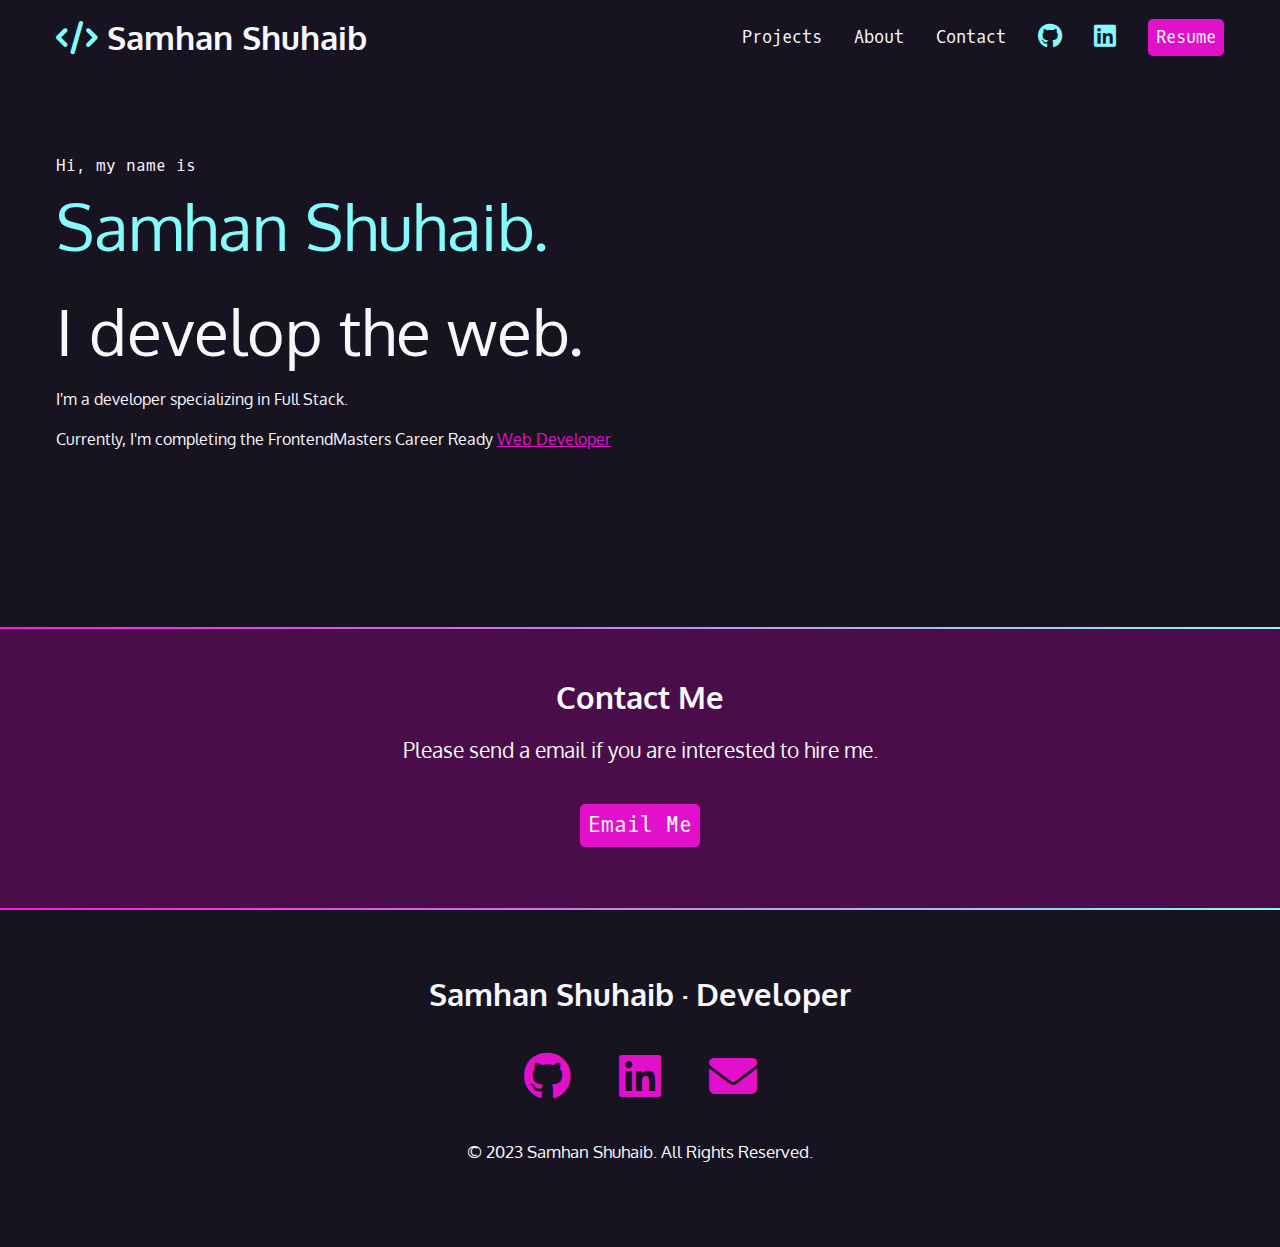
==== index.html @ 9d799bc8 "updated my portfolio" ====
<!DOCTYPE html>
<html lang="en">
<head>
    <meta charset="UTF-8">
    <meta name="viewport" content="width=device-width, initial-scale=1.0">
    <title>Home | Samhan Shuhaib</title>

    <!-- Styles -->
    <link rel="stylesheet" href="style/main.css">
    <link rel="stylesheet" href="https://cdnjs.cloudflare.com/ajax/libs/font-awesome/4.7.0/css/font-awesome.min.css">
    <link rel="stylesheet" href="https://cdnjs.cloudflare.com/ajax/libs/font-awesome/6.5.1/css/all.min.css">
    <link rel="stylesheet" href="https://fonts.googleapis.com/css2?family=Oxygen&family=Oxygen+Mono&display=swap">
</head>

<body>

    <!-- nav bar -->
    <nav>
        <ul>
            <li>
                <h1><a href="index.html"> 
                    <span class="fa-solid fa-code" aria-hidden="true"></span> Samhan Shuhaib</a>
                </h1>
            </li>
            <li><a href="#projects">Projects</a></li>
            <li><a href="#about">About</a></li>
            <li><a href="#contact">Contact</a></li>
            <li><a href="https://github.com/Samhan-6" target="_blank">
                <span class="fa-brands fa-github" aria-hidden="true"></span>
                <span class="sr-only">GitHub</span>
                </a>
            </li>
            <li>
                <a href="https://www.linkedin.com/in/samhan-shuhaib-b92197216/" target="_blank">
                <span class="fa-brands fa-linkedin" aria-hidden="true"></span>
                <span class="sr-only">Linkedin</span>
            </a>
            </li>
            <li><a href="#resume" class="button">Resume</a></li>
        </ul>
    </nav>

    <!-- intro -->
    <section id="intro">
        <p class="name">Hi, my name is <span>Samhan Shuhaib.</span></p>

        <h2>I develop the web.</h2>

        <p>I'm a developer specializing in Full Stack.</p>

        <p>Currently, I'm completing the FrontendMasters Career Ready <a href="#">Web Developer</a></p>
    </section>

    <!-- breaking line -->
    <div class="gradient"></div>

    <!-- contact -->
    <div class="section-plum">
        <section id="contact">
            <h2>Contact Me</h2>
    
            <p>Please send a email if you are interested to hire me.</p>
    
            <p><a href="mailto:msmsamhan844@gmail.com" class="button">Email Me</a></p>
        </section>
    </div>
    
    <!-- breaking line -->
    <div class="gradient"></div>

    <!-- footer -->
    <footer>
        <h2>Samhan Shuhaib &middot; Developer</h2>
        <ul>
            <li><a href="https://github.com/Samhan-6" target="_blank">
                    <span class="fa-brands fa-github" aria-hidden="true">
                    <span class="sr-only">GitHub</span>
                </a>
            </li>
            <li><a href="https://www.linkedin.com/in/samhan-shuhaib-b92197216/">
                    <span class="fa-brands fa-linkedin" aria-hidden="true"></span>
                    <span class="sr-only">Linkedin</span>
                </a>
            </li>
            <li>
                <a href="mailto:msmsamhan844@gmail.com">
                    <span class="fa-solid fa-envelope" aria-hidden="true"></span>
                    <span class="sr-only">Email</span>
                </a>
            </li>
        </ul>
        <p><small>&copy; 2023 Samhan Shuhaib. All Rights Reserved.</small></p>
    </footer>
    
</body>
</html>
---- style/main.css ----
/* variables declared here - these are the colors for our pages, as well as the font stacks and sizes. */
:root {
    --black: #171321;
    --dkblue: #0d314b;
    --plum: #4b0d49;
    --hotmag: #ff17e4;
    --magenta: #e310cb;
    --aqua: #86fbfb;
    --white: #f7f8fa;
    --font-size: 1.3rem;
    --mono: "Oxygen mono", monospace;
    --sans: Oxygen, sans-serif;
}
/* border box model: https://css-tricks.com/box-sizing/ */
html {
    box-sizing: border-box;
}
*,
*::before,
*::after {
    box-sizing: inherit;
}

body {
    margin: 0;
    padding: 0;
    font-family: var(--sans);
    background-color: var(--black);
    color: var(--white);
    font-size: var(--font-size);
}

h1, h2, h3 {
    margin: 0;
}

a {
    color: var(--magenta);
}

a:hover {
    color: var(--hotmag);
    text-decoration: none;
}

/* backgrounds colors of div */
.section-plum {
    background-color: var(--plum);
}

.gradient {
    background: linear-gradient(90deg, rgba(255, 23, 228, 1) 0%, rgba(134, 251, 251, 1) 100%);
    height: 2px;
}

/* intro style */
#intro {
    padding: 4rem 1rem 10rem 1rem;
    max-width: 1200px;
    margin: 0 auto;
}

#intro p {
    font-size: 1rem;
    line-height: 1.5;
}

#intro .name {
    font-family: var(--mono);
}

.name span {
    font-family: var(--sans);
    font-size: 4rem;
    color: var(--aqua);
    display: block;
}

#intro h2 {
    font-size: 4rem;
    font-weight: normal;
}

/* contact section */
#contact {
    text-align: center;
    margin: 0 auto;
    padding: 3rem 0;
    background-color: var(--plum);
}

#contact p:last-child {
    margin-top: 3rem;
}

/* navbar */
nav {
    font-family: var(--mono);
    font-size: 80%;
    padding: 1rem;
}

nav h1 a {
    font-family: var(--sans);
}

nav ul {
    list-style-type: none;
    padding: 0;
    margin: 0;
    display: flex;
    flex-flow: row wrap;
    justify-content: center;
    align-items: center;
    gap: 2rem;
}

nav li:first-child {
    flex-basis: 100%;
    text-align: center;
}

nav [class*="fa-"] {
    font-size: 150%;
    color: var(--aqua);
}

nav h1 [class*="fa-"] {
    font-size: 100%;
    color: var(--aqua);
}

nav a {
    color: var(--white);
    text-decoration: none;
    display: block;
}

nav a:hover,
nav [class*="fa-"]:hover {
    color: var(--magenta);
}

.button {
    background-color: var(--magenta);
    color: var(--white);
    padding: 0.5rem;
    border-radius: 5px;
    font-family: var(--mono);
    text-decoration: none;
}

.button:hover {
    color: var(--white);
    background-color: var(--hotmag);
}

footer {
    text-align: center;
    padding: 4rem 0;
}

footer ul {
    list-style-type: none;
    padding: 0;
    margin: 2rem 0;
    display: flex;
    flex-flow: row wrap;
    justify-content: center;
    gap: 3rem;
    font-size: 3rem;
}

@media (min-width: 850px) {
    nav {
        max-width: 1200px;
        margin: 0 auto;
    }

    nav li:first-child {
        flex-basis: auto;
        text-align: left;
        margin-right: auto;
    }
}
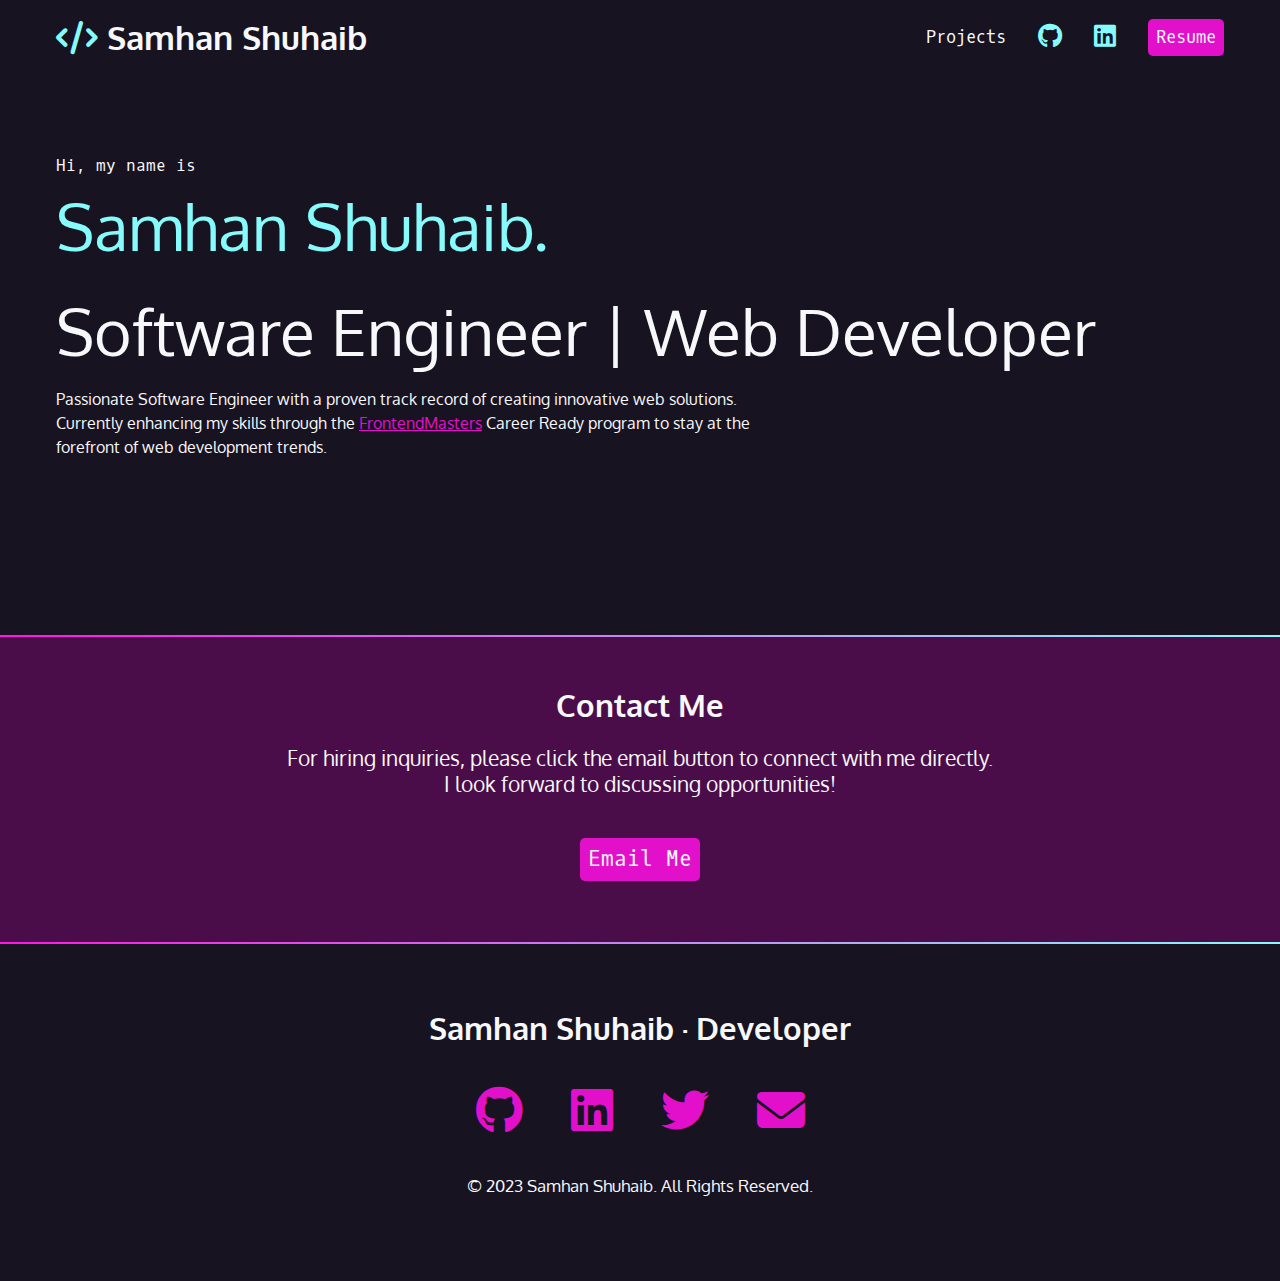
==== commit fce3adb5: "the portfolio is finally ready" ====
--- a/index.html
+++ b/index.html
@@ -22,9 +22,7 @@
                     <span class="fa-solid fa-code" aria-hidden="true"></span> Samhan Shuhaib</a>
                 </h1>
             </li>
-            <li><a href="#projects">Projects</a></li>
-            <li><a href="#about">About</a></li>
-            <li><a href="#contact">Contact</a></li>
+            <li><a href="projects.html">Projects</a></li>
             <li><a href="https://github.com/Samhan-6" target="_blank">
                 <span class="fa-brands fa-github" aria-hidden="true"></span>
                 <span class="sr-only">GitHub</span>
@@ -36,7 +34,7 @@
                 <span class="sr-only">Linkedin</span>
             </a>
             </li>
-            <li><a href="#resume" class="button">Resume</a></li>
+            <li><a href="https://drive.google.com/file/d/15GCO4Tj9djGR40xREcy718EXITJwIPVz/view?usp=sharing" target="_blank" class="button">Resume</a></li>
         </ul>
     </nav>
 
@@ -44,11 +42,13 @@
     <section id="intro">
         <p class="name">Hi, my name is <span>Samhan Shuhaib.</span></p>
 
-        <h2>I develop the web.</h2>
+        <h2>Software Engineer | Web Developer</h2>
 
-        <p>I'm a developer specializing in Full Stack.</p>
+        <p>
+            Passionate Software Engineer with a proven track record of creating innovative web solutions.<br>
+            Currently enhancing my skills through the <a href="https://frontendmasters.com/learn/beginner/" target="_blank"> FrontendMasters</a> Career Ready program to stay at the <br> forefront of web development trends.
+        </p>
 
-        <p>Currently, I'm completing the FrontendMasters Career Ready <a href="#">Web Developer</a></p>
     </section>
 
     <!-- breaking line -->
@@ -59,7 +59,10 @@
         <section id="contact">
             <h2>Contact Me</h2>
     
-            <p>Please send a email if you are interested to hire me.</p>
+            <p>
+                For hiring inquiries, please click the email button to connect with me directly.<br>
+                I look forward to discussing opportunities!
+            </p>
     
             <p><a href="mailto:msmsamhan844@gmail.com" class="button">Email Me</a></p>
         </section>
@@ -72,18 +75,26 @@
     <footer>
         <h2>Samhan Shuhaib &middot; Developer</h2>
         <ul>
-            <li><a href="https://github.com/Samhan-6" target="_blank">
+            <li>
+                <a href="https://github.com/Samhan-6" target="_blank">
                     <span class="fa-brands fa-github" aria-hidden="true">
                     <span class="sr-only">GitHub</span>
                 </a>
             </li>
-            <li><a href="https://www.linkedin.com/in/samhan-shuhaib-b92197216/">
+            <li>
+                <a href="https://www.linkedin.com/in/samhan-shuhaib-b92197216/" target="_blank">
                     <span class="fa-brands fa-linkedin" aria-hidden="true"></span>
                     <span class="sr-only">Linkedin</span>
                 </a>
             </li>
             <li>
-                <a href="mailto:msmsamhan844@gmail.com">
+                <a href="https://twitter.com/msamhan_6" target="_blank">
+                    <span class="fa-brands fa-twitter" aria-hidden="true"></span>
+                    <span class="sr-only">Twitter</span>
+                </a>
+            </li>
+            <li>
+                <a href="mailto:msmsamhan844@gmail.com" target="_blank">
                     <span class="fa-solid fa-envelope" aria-hidden="true"></span>
                     <span class="sr-only">Email</span>
                 </a>
--- a/style/main.css
+++ b/style/main.css
@@ -43,9 +43,17 @@
     text-decoration: none;
 }
 
+img {
+    width: 100%;
+}
+
 /* backgrounds colors of div */
 .section-plum {
     background-color: var(--plum);
+}
+
+.section-dkblue {
+    background-color: var(--dkblue);
 }
 
 .gradient {
@@ -171,6 +179,78 @@
     font-size: 3rem;
 }
 
+/* projects section */
+#projects {
+    padding: 4rem 1rem;
+}
+
+#projects h2 {
+    font-size: 2.5rem;
+    margin-bottom: calc(2.5rem * 1.5);
+}
+
+#projects h3 {
+    color: var(--aqua);
+}
+
+#projects h4 {
+    font-size: 1rem;
+    font-family: var(--mono);
+    margin: 0;
+}
+
+.blackbox {
+    background-color: var(--black);
+    padding: 1rem;
+    border-radius: 10px;
+    color: var(--white);
+    font-size: 1rem;
+    line-height: 1.5;
+}
+
+#projects ul {
+    list-style-type: none;
+    padding: 0;
+    margin: 0;
+    display: flex;
+    flex-flow: row wrap;
+    justify-content: flex-start;
+    gap: 1rem;
+    font-size: 1rem;
+}
+
+#projects img {
+    margin: 2rem 0 4rem 0;
+    border-left: 1px solid var(--aqua);
+    border-top: 1px solid var(--aqua);
+    border-radius: 25px;
+    padding: 1rem;
+}
+
+@media (min-width:550px) {
+    article {
+        display: grid;
+        grid-template-columns: repeat(10, 1fr);
+        gap: 1rem;
+    }
+
+    #projects img {
+        grid-column: 1/6;
+        grid-row: 1/2;
+    }
+
+    .text {
+        grid-column: 5/11;
+        grid-row: 1/2;
+        order: 2;
+        text-align: right;
+    }
+
+    #projects ul {
+        justify-content: flex-end;
+    }
+}
+
 @media (min-width: 850px) {
     nav {
         max-width: 1200px;
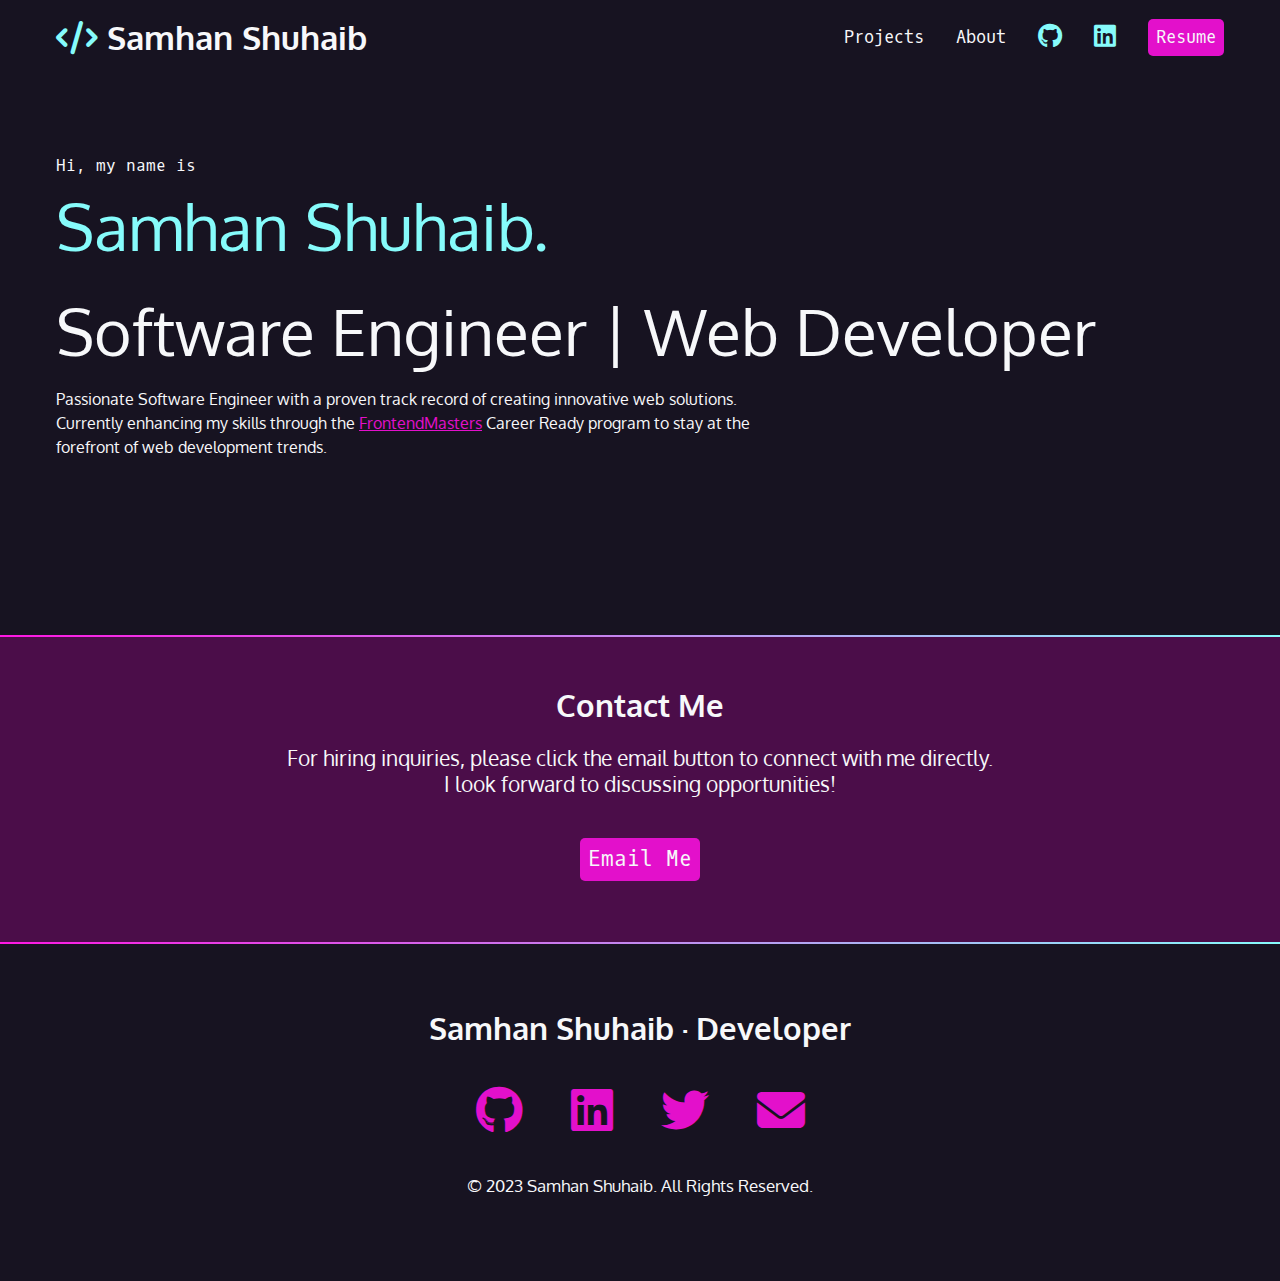
==== commit 14a39d4f: "add icons to title" ====
--- a/index.html
+++ b/index.html
@@ -4,6 +4,7 @@
     <meta charset="UTF-8">
     <meta name="viewport" content="width=device-width, initial-scale=1.0">
     <title>Home | Samhan Shuhaib</title>
+    <link rel="icon" type="image/x-icon" href="images/icon.png">
 
     <!-- Styles -->
     <link rel="stylesheet" href="style/main.css">
@@ -23,6 +24,7 @@
                 </h1>
             </li>
             <li><a href="projects.html">Projects</a></li>
+            <li><a href="about-us.html">About</a></li>
             <li><a href="https://github.com/Samhan-6" target="_blank">
                 <span class="fa-brands fa-github" aria-hidden="true"></span>
                 <span class="sr-only">GitHub</span>
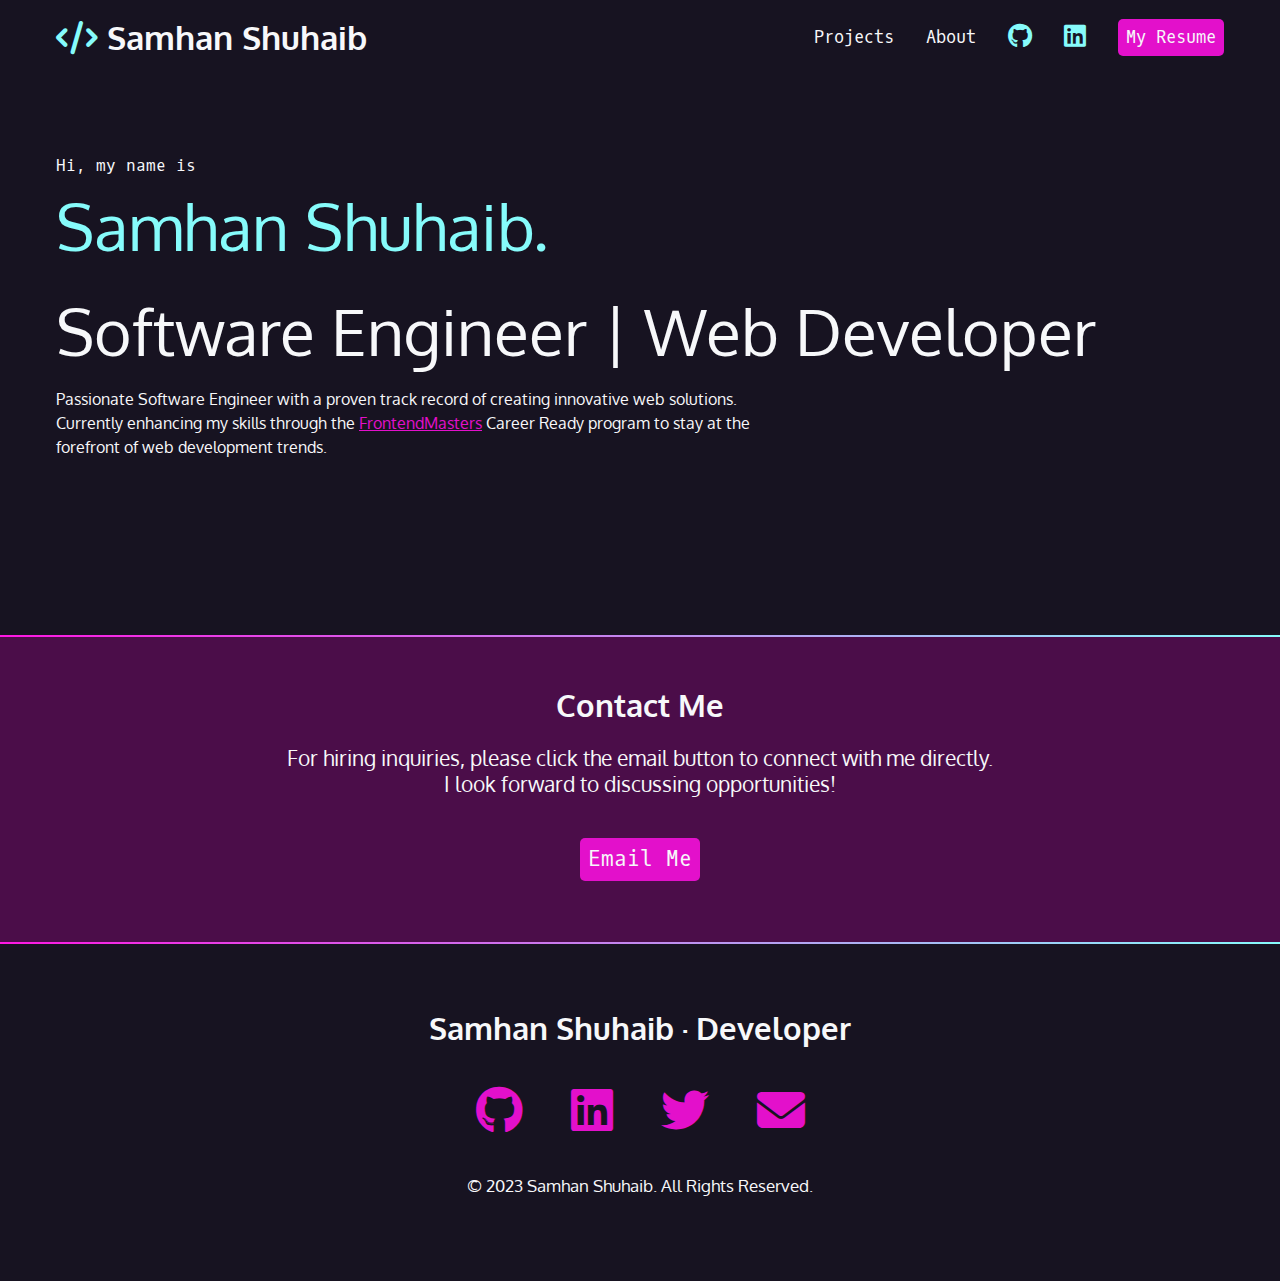
==== commit 8fa16a7a: "regular update - version 0.5" ====
--- a/index.html
+++ b/index.html
@@ -18,25 +18,38 @@
     <!-- nav bar -->
     <nav>
         <ul>
+            <!-- home button -->
             <li>
                 <h1><a href="index.html"> 
                     <span class="fa-solid fa-code" aria-hidden="true"></span> Samhan Shuhaib</a>
                 </h1>
             </li>
+
+            <!-- projects button -->
             <li><a href="projects.html">Projects</a></li>
+
+            <!-- about-us button -->
             <li><a href="about-us.html">About</a></li>
+
+            <!-- github button -->
             <li><a href="https://github.com/Samhan-6" target="_blank">
                 <span class="fa-brands fa-github" aria-hidden="true"></span>
                 <span class="sr-only">GitHub</span>
                 </a>
             </li>
+
+            <!-- linkedin button -->
             <li>
-                <a href="https://www.linkedin.com/in/samhan-shuhaib-b92197216/" target="_blank">
+                <a href="https://www.linkedin.com/in/samhan-shuhaib/" target="_blank">
                 <span class="fa-brands fa-linkedin" aria-hidden="true"></span>
                 <span class="sr-only">Linkedin</span>
             </a>
             </li>
-            <li><a href="https://drive.google.com/file/d/15GCO4Tj9djGR40xREcy718EXITJwIPVz/view?usp=sharing" target="_blank" class="button">Resume</a></li>
+
+            <!-- resume button -->
+            <li>
+                <a href="https://drive.google.com/file/d/17tVkmjWicvHeO8lbZrvZlBA8e87WBAOl/view?usp=sharing" target="_blank" class="button">My Resume</a>
+            </li>
         </ul>
     </nav>
 
@@ -84,7 +97,7 @@
                 </a>
             </li>
             <li>
-                <a href="https://www.linkedin.com/in/samhan-shuhaib-b92197216/" target="_blank">
+                <a href="https://www.linkedin.com/in/samhan-shuhaib/" target="_blank">
                     <span class="fa-brands fa-linkedin" aria-hidden="true"></span>
                     <span class="sr-only">Linkedin</span>
                 </a>
